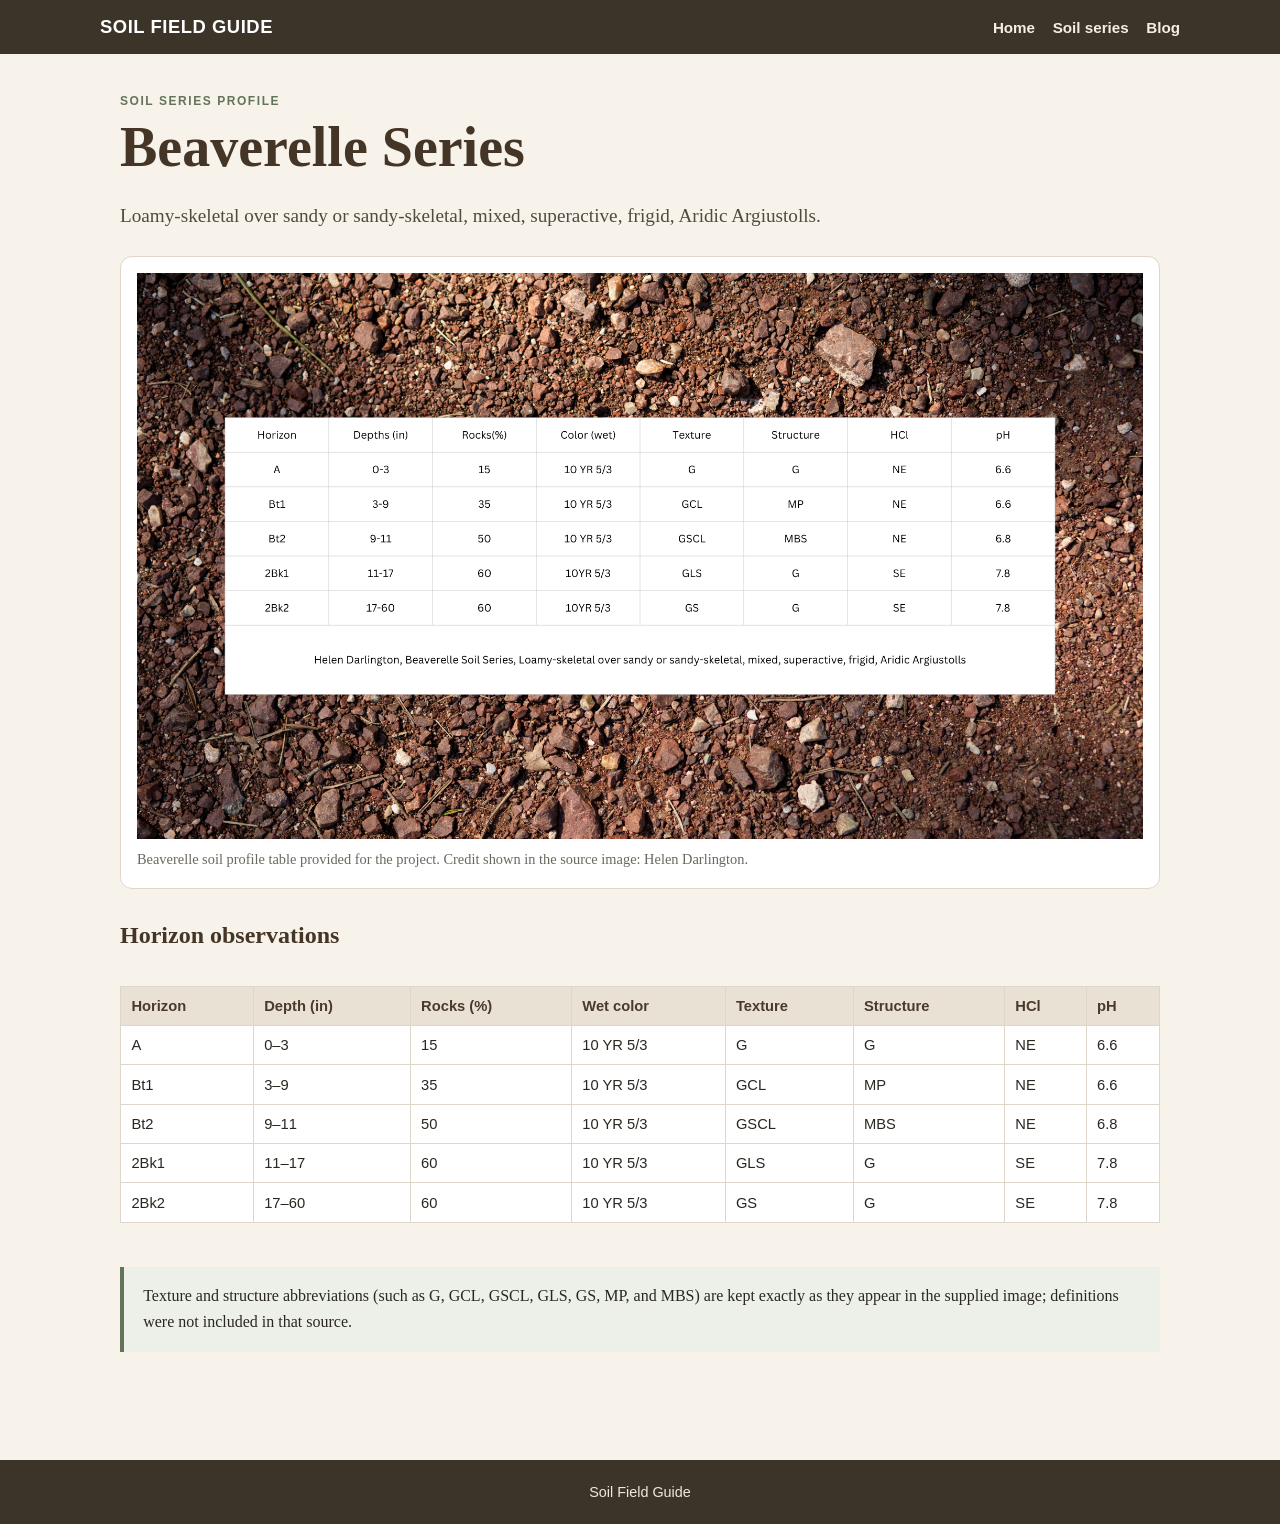
==== beaverelle.html @ 0dd70733 "Add files via upload" ====
<!doctype html><html lang="en"><head><meta charset="utf-8"><meta name="viewport" content="width=device-width,initial-scale=1"><title>Beaverelle Series | Soil Field Guide</title><link rel="stylesheet" href="styles.css"></head><body>
<header><div class="nav"><a class="brand" href="index.html">SOIL FIELD GUIDE</a><nav><a href="index.html">Home</a><a href="soils.html">Soil series</a><a href="blog.html">Blog</a></nav></div></header>
<main><div class="eyebrow">Soil series profile</div><h1>Beaverelle Series</h1><p class="lead">Loamy-skeletal over sandy or sandy-skeletal, mixed, superactive, frigid, Aridic Argiustolls.</p>
<figure><img src="images/beaverelle-profile.png" alt="Beaverelle soil horizon table shown over a photograph of rocky soil"><figcaption>Beaverelle soil profile table provided for the project. Credit shown in the source image: Helen Darlington.</figcaption></figure>
<h2>Horizon observations</h2><div class="table-wrap"><table><thead><tr><th>Horizon</th><th>Depth (in)</th><th>Rocks (%)</th><th>Wet color</th><th>Texture</th><th>Structure</th><th>HCl</th><th>pH</th></tr></thead><tbody>
<tr><td>A</td><td>0–3</td><td>15</td><td>10 YR 5/3</td><td>G</td><td>G</td><td>NE</td><td>6.6</td></tr>
<tr><td>Bt1</td><td>3–9</td><td>35</td><td>10 YR 5/3</td><td>GCL</td><td>MP</td><td>NE</td><td>6.6</td></tr>
<tr><td>Bt2</td><td>9–11</td><td>50</td><td>10 YR 5/3</td><td>GSCL</td><td>MBS</td><td>NE</td><td>6.8</td></tr>
<tr><td>2Bk1</td><td>11–17</td><td>60</td><td>10 YR 5/3</td><td>GLS</td><td>G</td><td>SE</td><td>7.8</td></tr>
<tr><td>2Bk2</td><td>17–60</td><td>60</td><td>10 YR 5/3</td><td>GS</td><td>G</td><td>SE</td><td>7.8</td></tr>
</tbody></table></div>
<div class="note">Texture and structure abbreviations (such as G, GCL, GSCL, GLS, GS, MP, and MBS) are kept exactly as they appear in the supplied image; definitions were not included in that source.</div></main><footer>Soil Field Guide</footer></body></html>
---- styles.css ----
:root{--soil:#6b432b;--earth:#9b6a43;--sage:#64745a;--cream:#f7f3eb;--ink:#292720;--muted:#6b675e;--line:#ded6c8;--white:#fff}
*{box-sizing:border-box}html{scroll-behavior:smooth}body{margin:0;background:var(--cream);color:var(--ink);font:16px/1.65 Georgia,"Times New Roman",serif}
a{color:#725033}a:hover{color:#3f5b3c}header{background:#3d3429;color:#fff;padding:1rem 1.25rem}
.nav{max-width:1080px;margin:auto;display:flex;align-items:center;justify-content:space-between;gap:1rem;flex-wrap:wrap}
.brand{font:bold 1.15rem Arial,sans-serif;letter-spacing:.03em;color:#fff;text-decoration:none}
nav{display:flex;gap:1.1rem;flex-wrap:wrap}nav a{color:#f5eee3;text-decoration:none;font:600 .95rem Arial,sans-serif}
main{max-width:1080px;margin:2.5rem auto;padding:0 1.25rem 3rem}
.hero{background:linear-gradient(120deg,#e8dfcf,#d9d0bd);padding:3rem 2rem;border-radius:18px;margin-bottom:2rem}
.eyebrow{text-transform:uppercase;letter-spacing:.13em;color:var(--sage);font:bold .75rem Arial,sans-serif}
h1,h2,h3{line-height:1.2;color:#443526}h1{font-size:clamp(2.1rem,5vw,3.5rem);margin:.35rem 0 1rem}h2{margin-top:2rem}h3{margin-bottom:.35rem}
.lead{font-size:1.2rem;max-width:760px;color:#514a40}
.cards{display:grid;grid-template-columns:repeat(auto-fit,minmax(230px,1fr));gap:1rem;margin:1.5rem 0}
.card{background:var(--white);border:1px solid var(--line);border-radius:14px;padding:1.25rem;box-shadow:0 5px 18px #382b1710}
.card h3{margin-top:0}.card a{font-weight:bold}
.pill{display:inline-block;background:#e5eadf;color:#42523b;border-radius:30px;padding:.2rem .65rem;font:600 .75rem Arial,sans-serif}
table{width:100%;border-collapse:collapse;background:#fff;margin:1rem 0 1.5rem;font: .92rem Arial,sans-serif}
th,td{padding:.7rem .65rem;border:1px solid var(--line);text-align:left}th{background:#e9e1d3;color:#493a2b}
.table-wrap{overflow-x:auto;border-radius:10px}
.note{background:#edf0e8;border-left:4px solid var(--sage);padding:1rem 1.2rem;margin:1.25rem 0}
figure{margin:1.5rem 0;background:#fff;padding:1rem;border:1px solid var(--line);border-radius:12px}
figure img{display:block;max-width:100%;height:auto;margin:auto}figcaption{font-size:.9rem;color:var(--muted);margin-top:.6rem}
.meta{font: .9rem Arial,sans-serif;color:var(--muted)}footer{background:#3d3429;color:#eee8dc;padding:1.5rem;text-align:center;font:.9rem Arial,sans-serif}
footer a{color:#fff}.small{font-size:.9rem;color:var(--muted)}
@media(max-width:600px){main{margin:1.3rem auto}.hero{padding:2rem 1.2rem}nav{gap:.7rem}th,td{padding:.55rem;font-size:.82rem}}
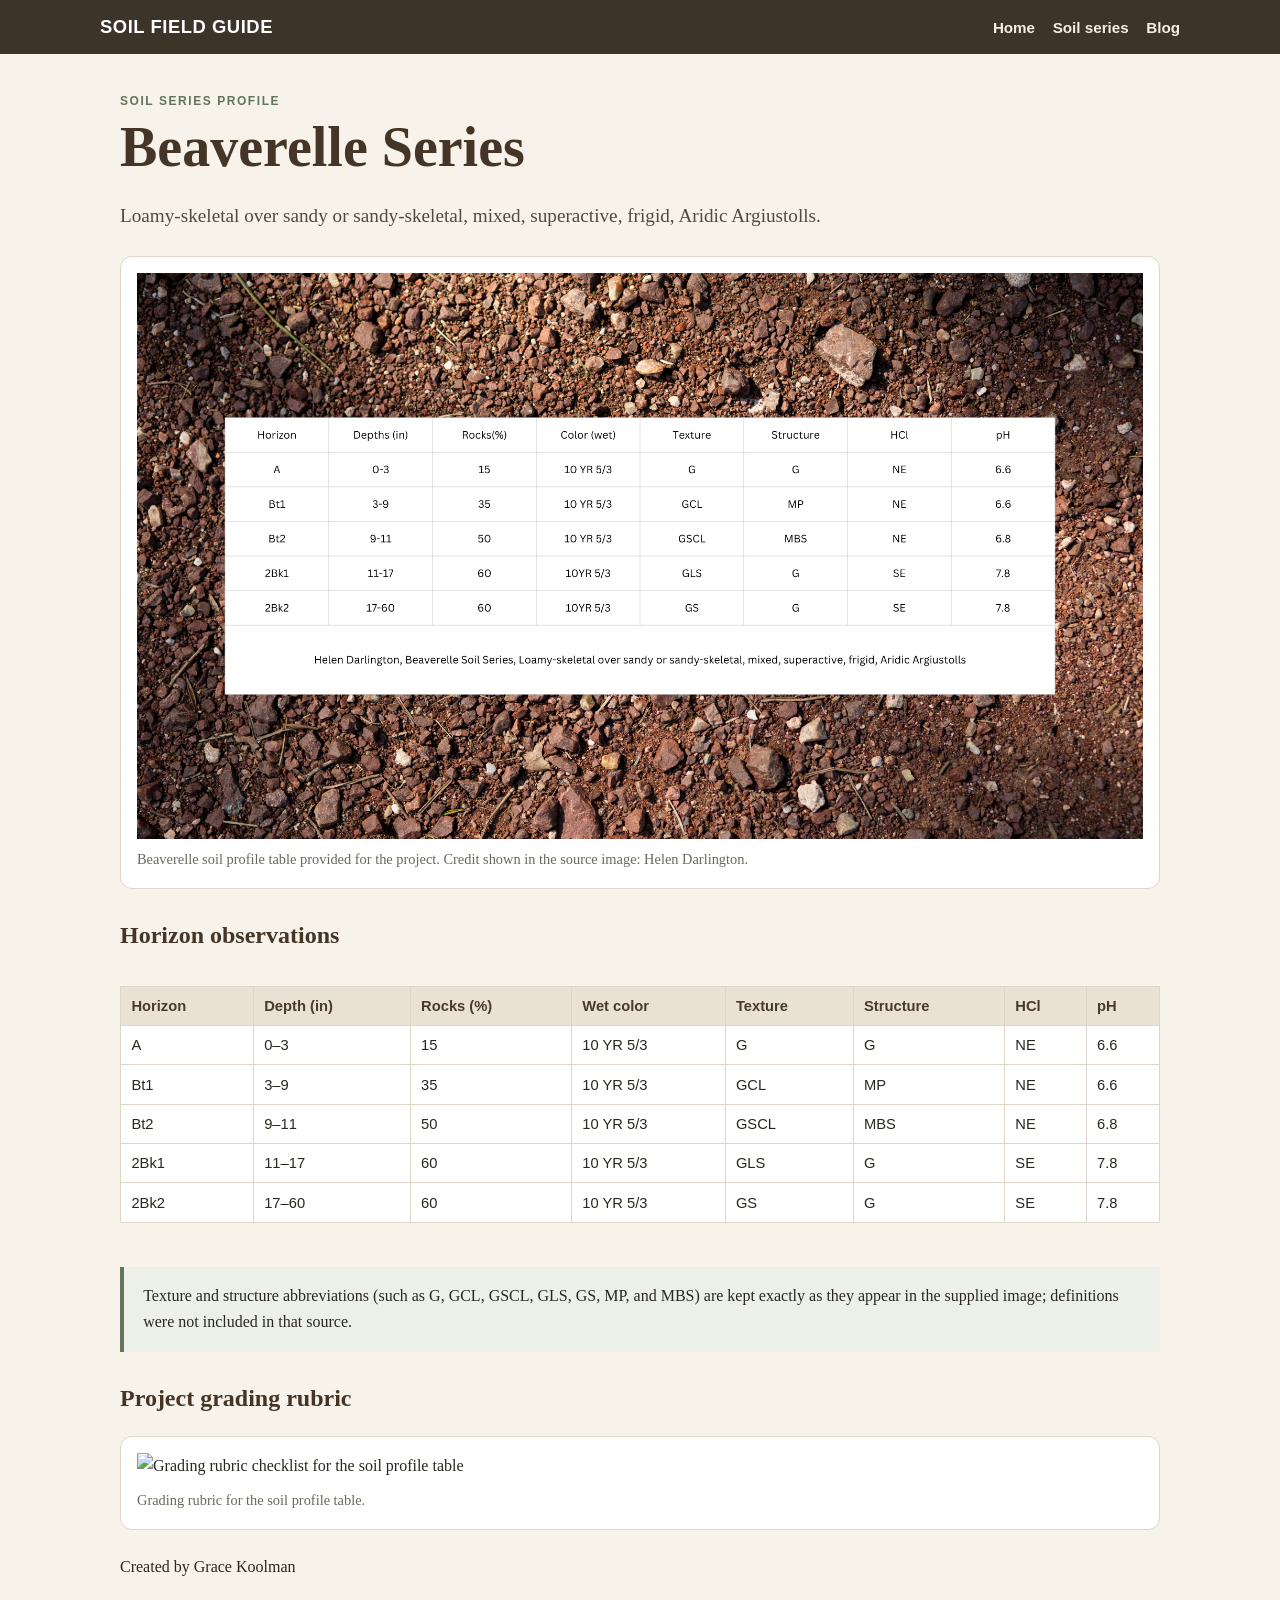
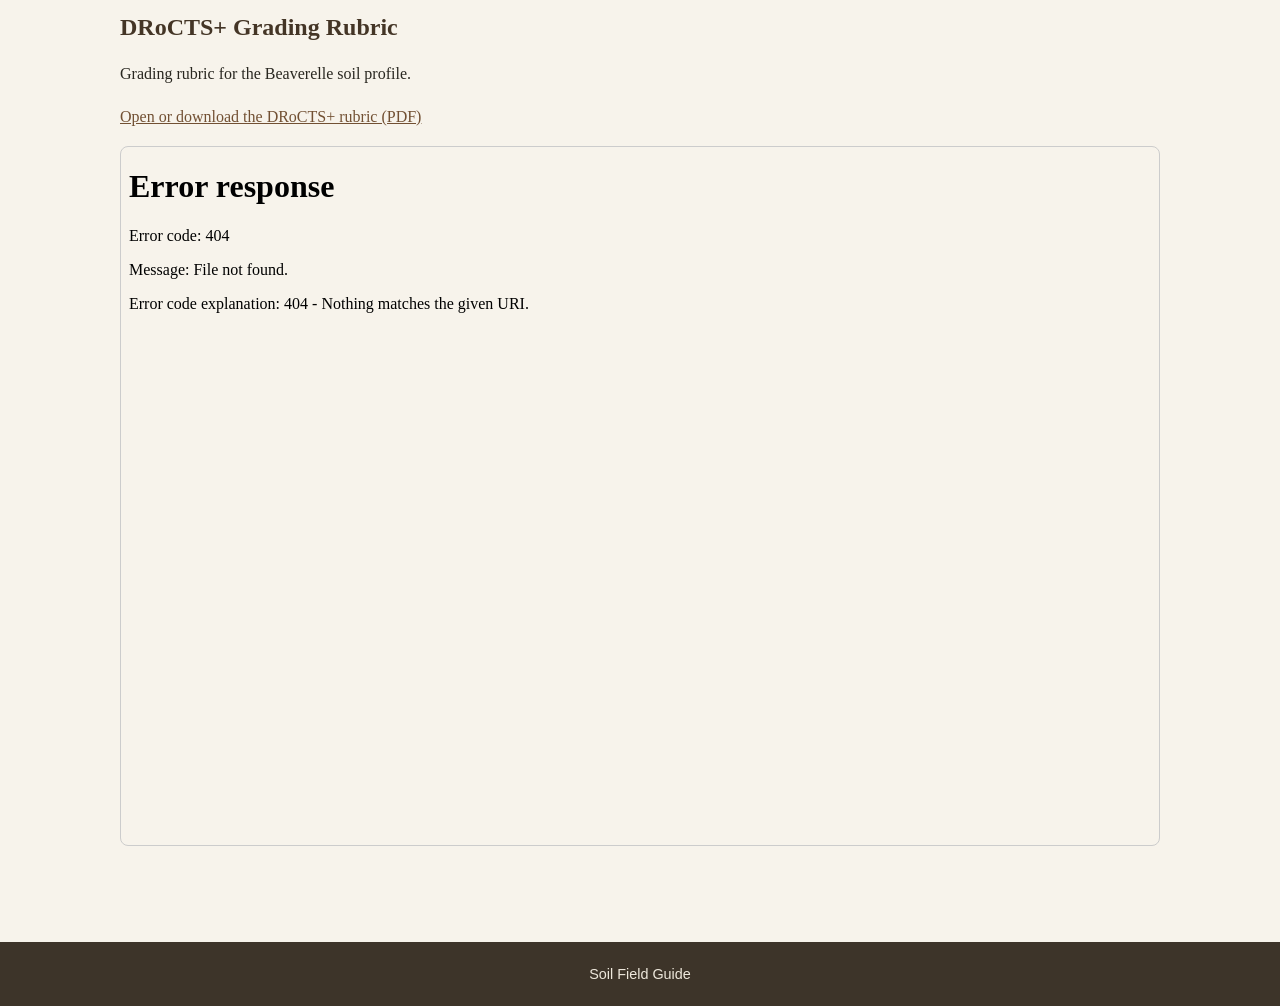
==== commit d4aee32b: "Add files via upload" ====
--- a/beaverelle.html
+++ b/beaverelle.html
@@ -9,4 +9,20 @@
 <tr><td>2Bk1</td><td>11–17</td><td>60</td><td>10 YR 5/3</td><td>GLS</td><td>G</td><td>SE</td><td>7.8</td></tr>
 <tr><td>2Bk2</td><td>17–60</td><td>60</td><td>10 YR 5/3</td><td>GS</td><td>G</td><td>SE</td><td>7.8</td></tr>
 </tbody></table></div>
-<div class="note">Texture and structure abbreviations (such as G, GCL, GSCL, GLS, GS, MP, and MBS) are kept exactly as they appear in the supplied image; definitions were not included in that source.</div></main><footer>Soil Field Guide</footer></body></html>
+<div class="note">Texture and structure abbreviations (such as G, GCL, GSCL, GLS, GS, MP, and MBS) are kept exactly as they appear in the supplied image; definitions were not included in that source.</div>
+<h2>Project grading rubric</h2>
+<figure>
+  <img src="images/beaverelle-grading-rubric.png" alt="Grading rubric checklist for the soil profile table">
+  <figcaption>Grading rubric for the soil profile table.</figcaption>
+</figure>
+<p class="rubric-author">Created by Grace Koolman</p>
+
+<section class="rubric-document">
+  <h2>DRoCTS+ Grading Rubric</h2>
+  <p>Grading rubric for the Beaverelle soil profile.</p>
+  <p><a href="documents/drocts-plus-rubric.pdf" target="_blank" rel="noopener">Open or download the DRoCTS+ rubric (PDF)</a></p>
+  <iframe src="documents/drocts-plus-rubric.pdf" title="DRoCTS+ grading rubric"
+    width="100%" height="700" style="border: 1px solid #ccc; border-radius: 8px;"></iframe>
+</section>
+
+</main><footer>Soil Field Guide</footer></body></html>
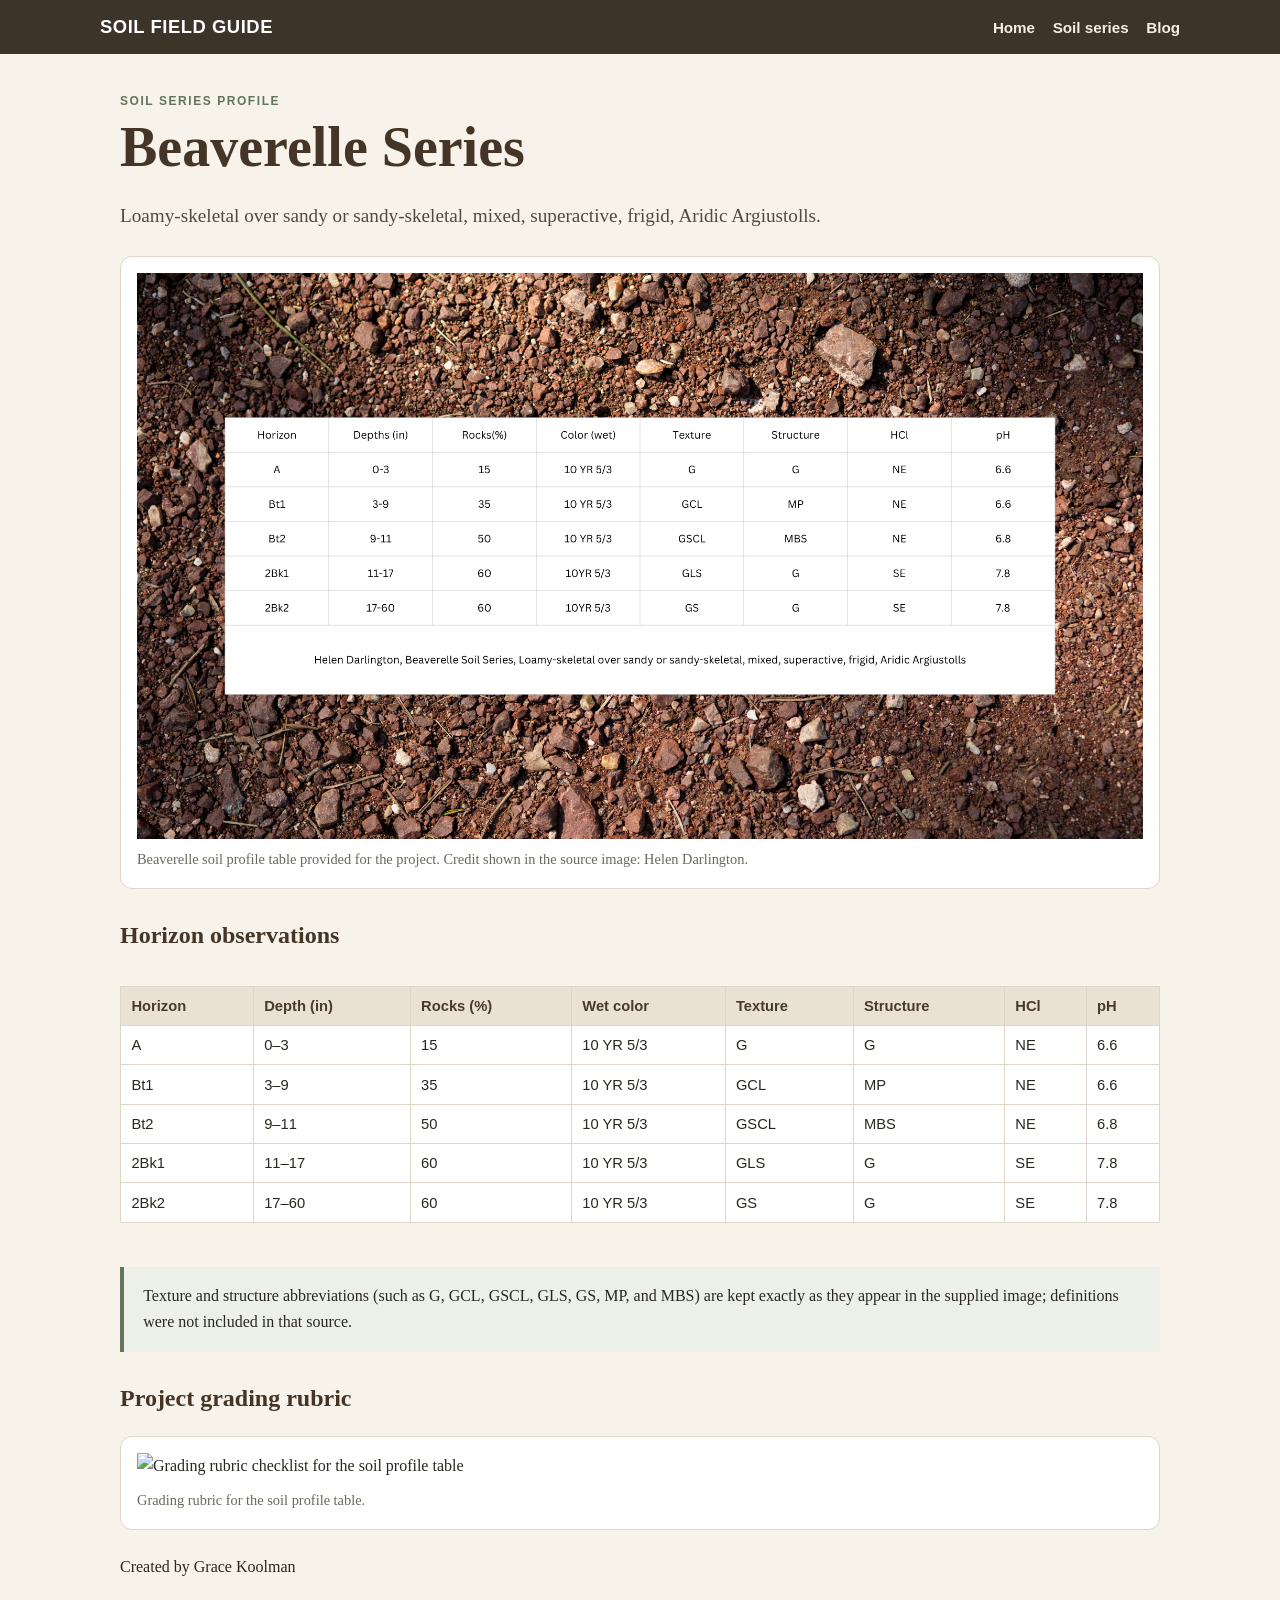
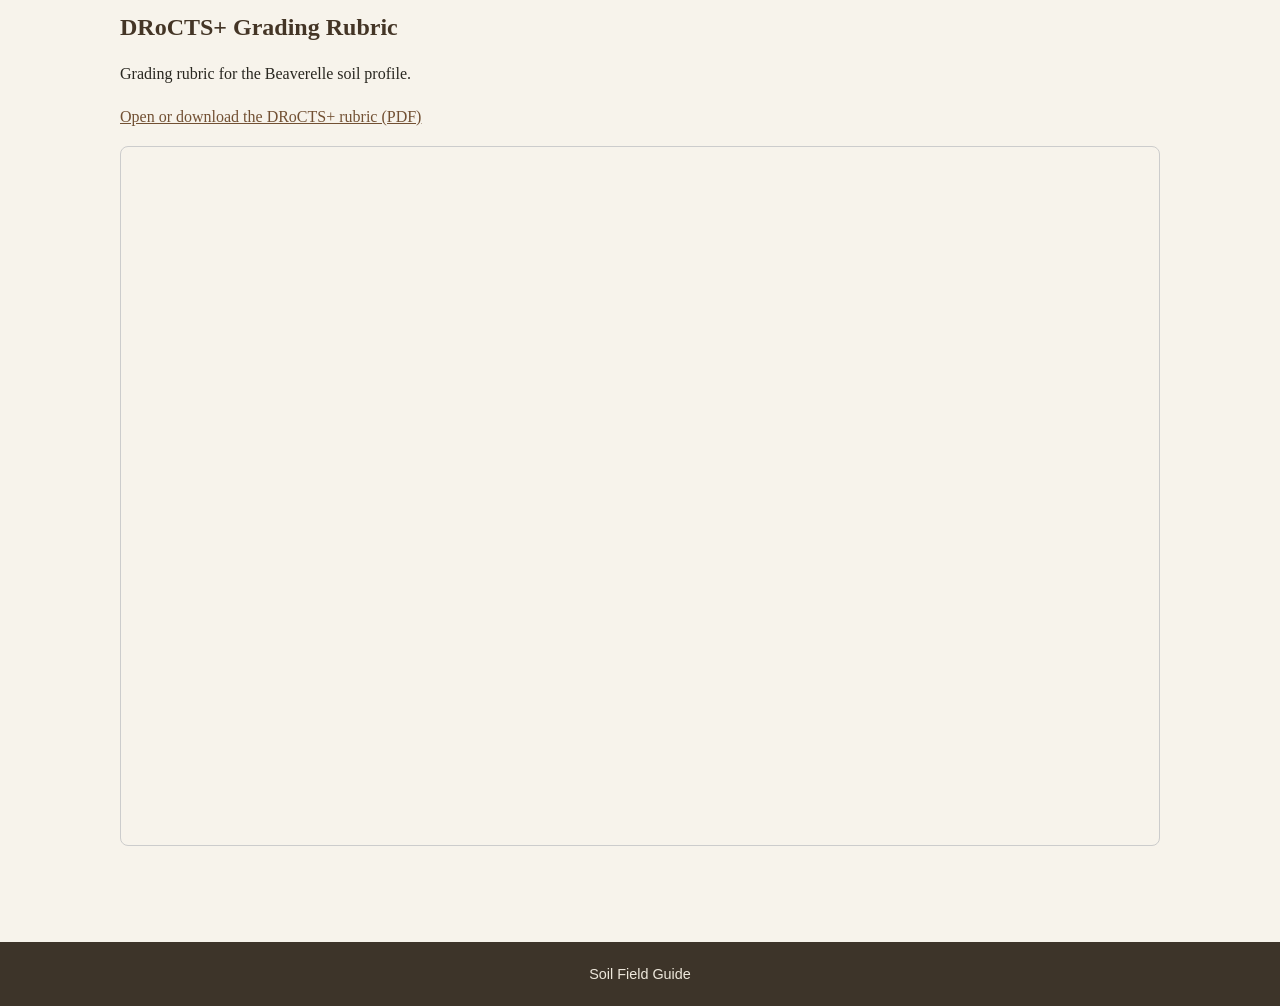
==== commit 6c0ed03a: "Update links and iframe source for DRoCTS rubric" ====
--- a/beaverelle.html
+++ b/beaverelle.html
@@ -20,8 +20,8 @@
 <section class="rubric-document">
   <h2>DRoCTS+ Grading Rubric</h2>
   <p>Grading rubric for the Beaverelle soil profile.</p>
-  <p><a href="documents/drocts-plus-rubric.pdf" target="_blank" rel="noopener">Open or download the DRoCTS+ rubric (PDF)</a></p>
-  <iframe src="documents/drocts-plus-rubric.pdf" title="DRoCTS+ grading rubric"
+  <p><a href="drocts-plus-rubric.pdf" target="_blank" rel="noopener">Open or download the DRoCTS+ rubric (PDF)</a></p>
+  <iframe src="drocts-plus-rubric.pdf" title="DRoCTS+ grading rubric"
     width="100%" height="700" style="border: 1px solid #ccc; border-radius: 8px;"></iframe>
 </section>
 
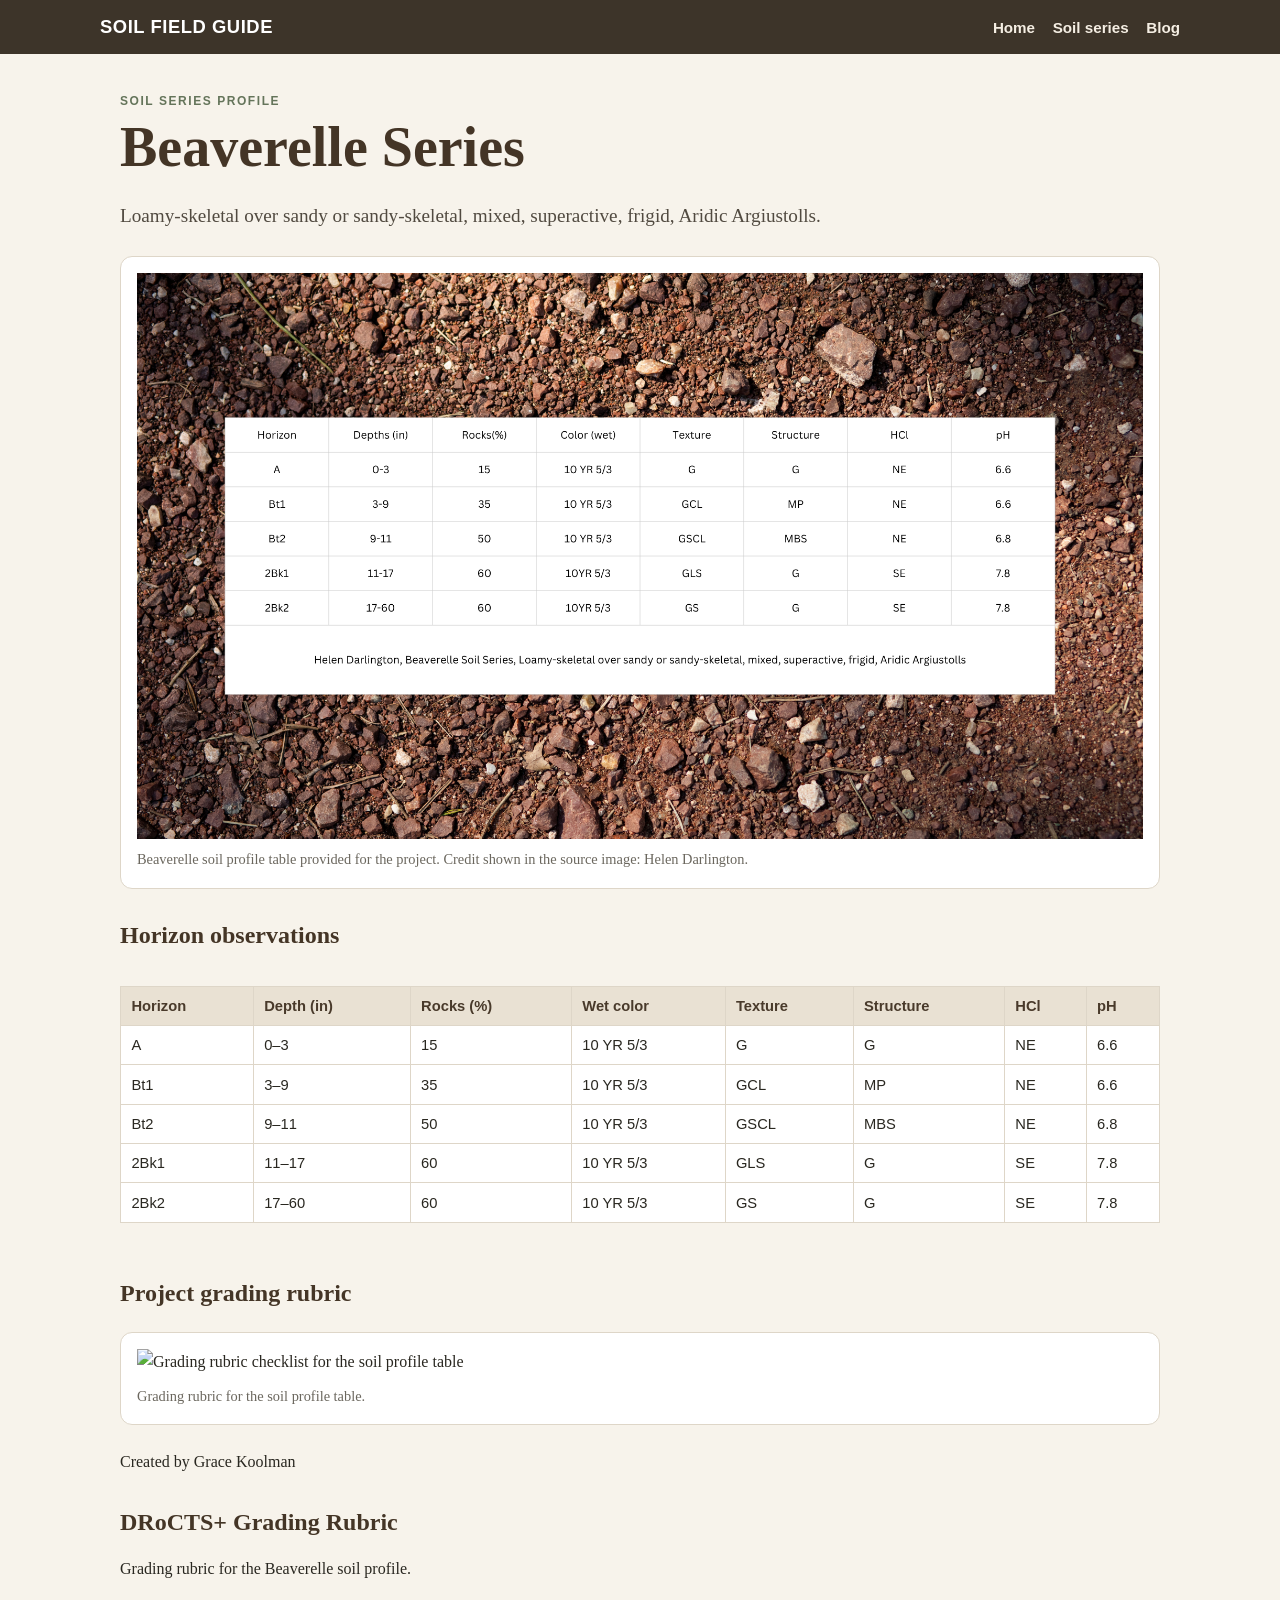
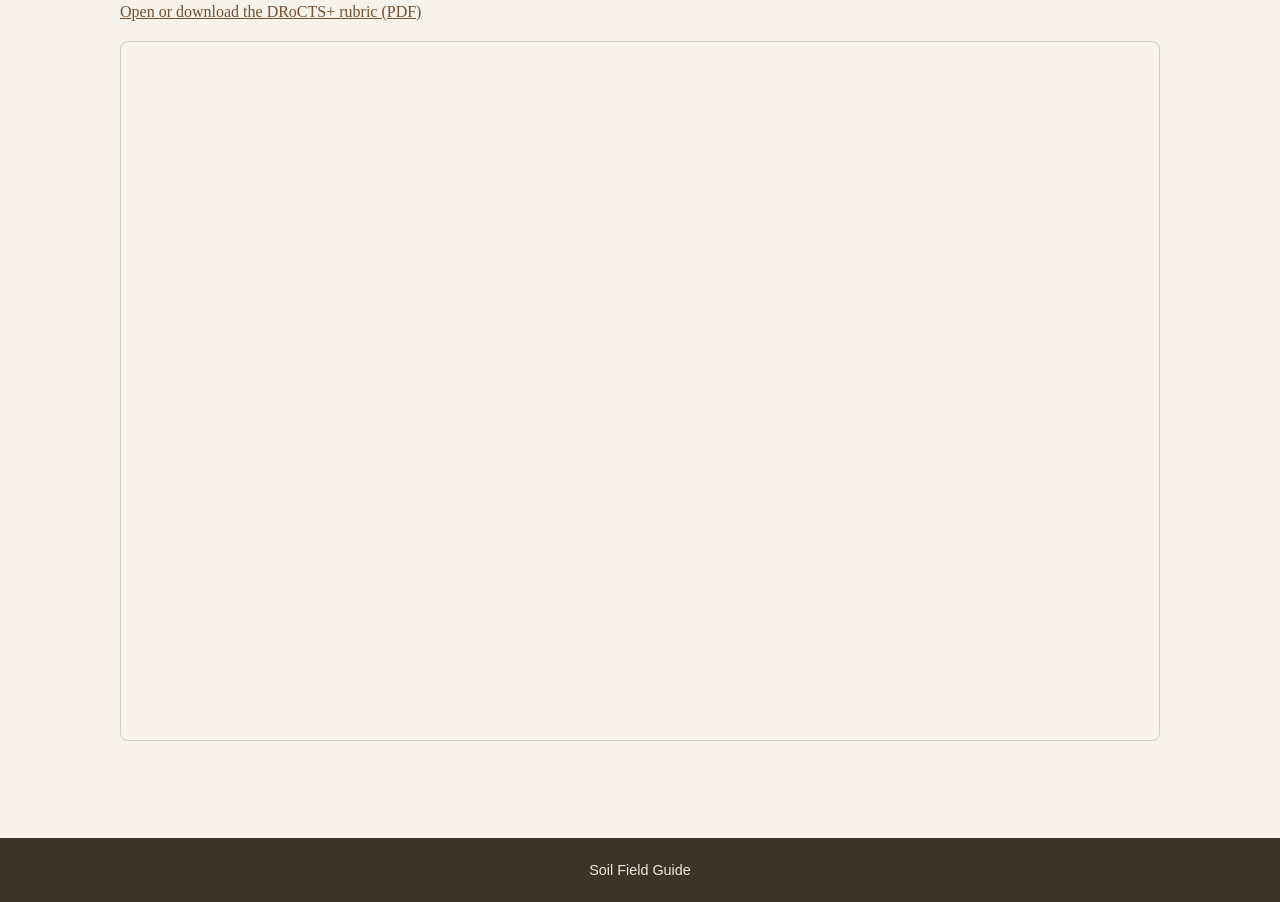
==== commit 300fc861: "Remove note on texture and structure abbreviations Removed note about texture and structure abbrevia" ====
--- a/beaverelle.html
+++ b/beaverelle.html
@@ -9,7 +9,6 @@
 <tr><td>2Bk1</td><td>11–17</td><td>60</td><td>10 YR 5/3</td><td>GLS</td><td>G</td><td>SE</td><td>7.8</td></tr>
 <tr><td>2Bk2</td><td>17–60</td><td>60</td><td>10 YR 5/3</td><td>GS</td><td>G</td><td>SE</td><td>7.8</td></tr>
 </tbody></table></div>
-<div class="note">Texture and structure abbreviations (such as G, GCL, GSCL, GLS, GS, MP, and MBS) are kept exactly as they appear in the supplied image; definitions were not included in that source.</div>
 <h2>Project grading rubric</h2>
 <figure>
   <img src="images/beaverelle-grading-rubric.png" alt="Grading rubric checklist for the soil profile table">
